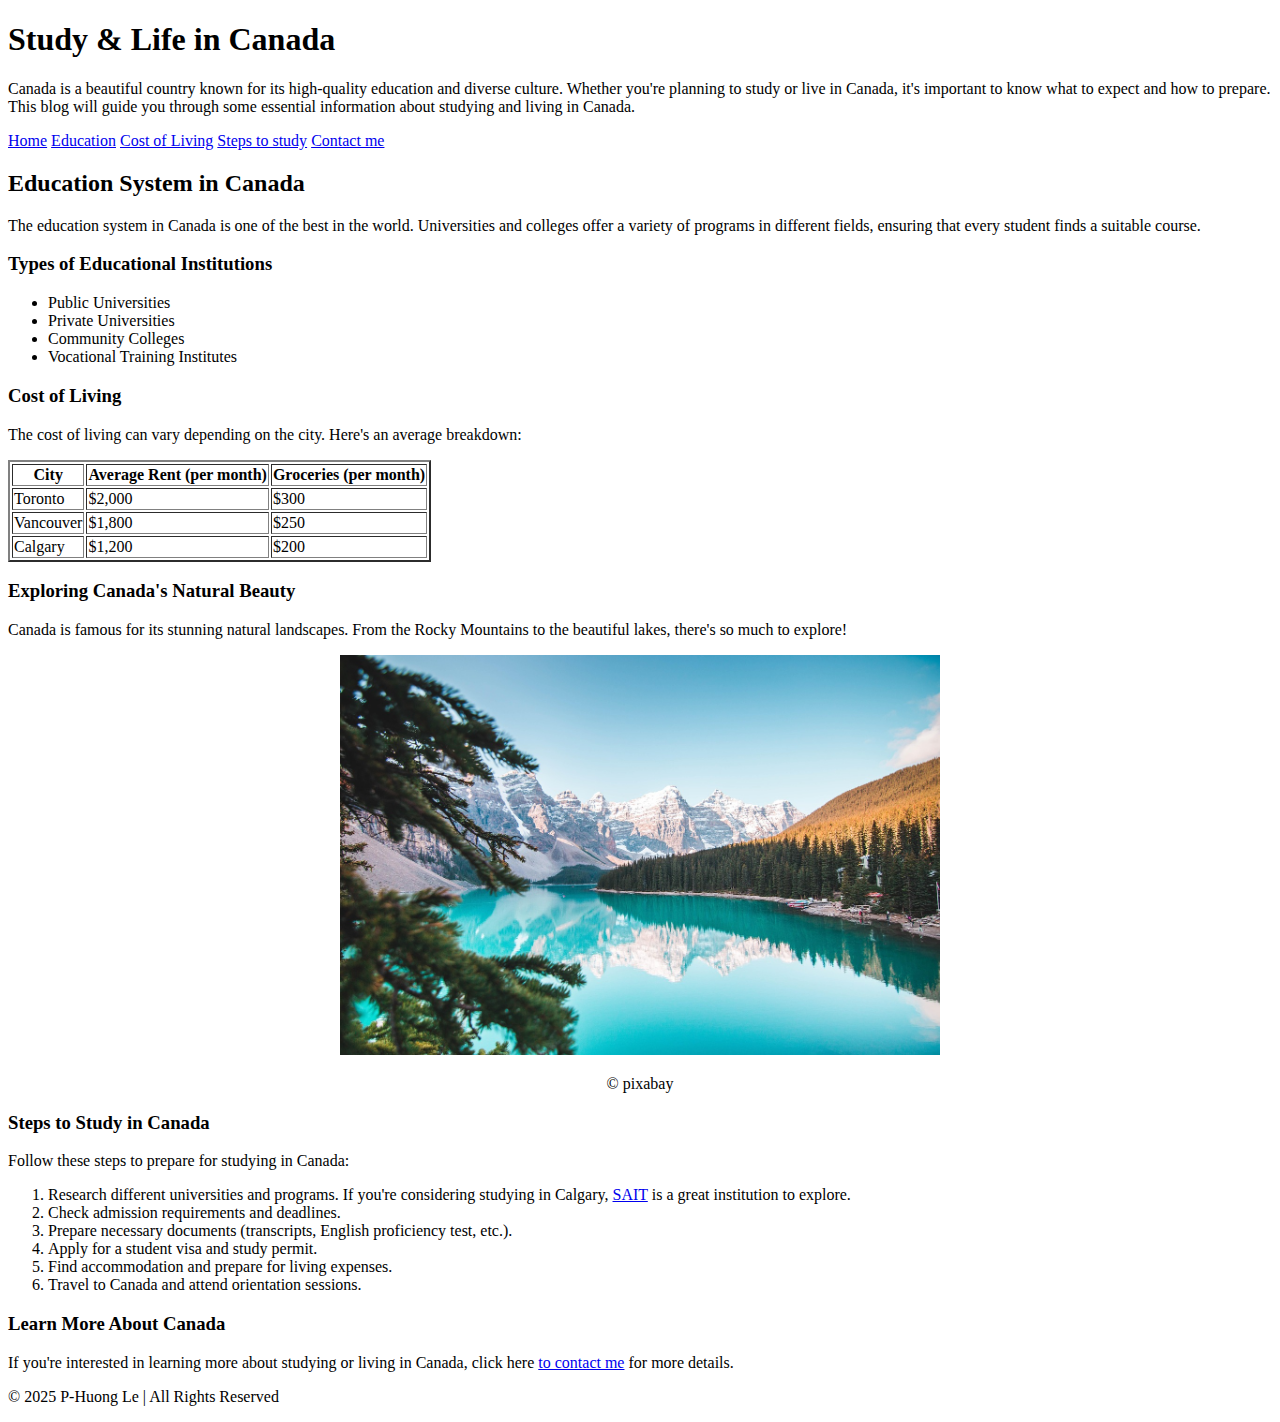
==== index.html @ d3638856 "update index" ====
<!DOCTYPE html>

<html>
    <head> 
        <title> 
            Lab 1 
        </title>
    </head>
    <body>
    <!--Header Section-->
    <header>
        <h1>Study & Life in Canada</h1>
        <p>Canada is a beautiful country known for its high-quality education and diverse culture. Whether you're planning to study or live in Canada, it's important to know what to expect and how to prepare. This blog will guide you through some essential information about studying and living in Canada.</p>
    </header>
    <!--Navigation Bar-->
    <nav>
        <a href="index.html">Home</a>
        <a href="#education">Education</a>
        <a href="#cost">Cost of Living</a>
        <a href="#steps">Steps to study</a>
        <a href="Contact.html">Contact me</a>
    </nav>

    <!--Main container for the blog-->
<div>
     <h2 id="education">Education System in Canada</h2>
     <p>The education system in Canada is one of the best in the world. Universities and colleges offer a variety of programs in different fields, ensuring that every student finds a suitable course.</p>
     <h3>Types of Educational Institutions</h3>
     <ul>
        <li>Public Universities</li>
        <li>Private Universities</li>
        <li>Community Colleges</li>
        <li>Vocational Training Institutes</li>
     </ul>
     <h3 id="cost">Cost of Living</h3>
     <p>The cost of living can vary depending on the city. Here's an average breakdown:</p>

        <!-- Section with table-->
            <table border="2px">
                <tr>
                    <th>City</th>
                    <th>Average Rent (per month)</th>
                    <th>Groceries (per month)</th>
                </tr>
                <tr>
                    <td>Toronto</td>
                    <td>$2,000</td>
                    <td>$300</td>
                </tr>
                <tr>
                    <td>Vancouver</td>
                    <td>$1,800</td>
                    <td>$250</td>
                </tr>
                <tr>
                    <td>Calgary</td>
                    <td>$1,200</td>
                    <td>$200</td>
                </tr>
            </table>

            <!-- Section with an image-->
             <h3>Exploring Canada's Natural Beauty</h3>
             <p>Canada is famous for its stunning natural landscapes. From the Rocky Mountains to the beautiful lakes, there's so much to explore!</p>
             <center>
                <img src="mountain-4331689_1280.jpg" alt="Beautiful mountains in Canada" width="600">
                <p>&copy; pixabay</p> 
             </center>
             <h3 id="steps">Steps to Study in Canada</h3>
             <p>Follow these steps to prepare for studying in Canada:</p>
             <ol>
               <li>Research different universities and programs. If you're considering studying in Calgary, <a href="https://www.sait.ca/" alt="SAIT University">SAIT</a> is a great institution to explore.</li> 
               <li>Check admission requirements and deadlines.</li>
               <li>Prepare necessary documents (transcripts, English proficiency test, etc.).</li>
               <li>Apply for a student visa and study permit.</li>
               <li>Find accommodation and prepare for living expenses.</li>
               <li>Travel to Canada and attend orientation sessions.</li>
             </ol>
             <h3>Learn More About Canada</h3>
             <p>If you're interested in learning more about studying or living in Canada, click here <a href="Contact.html">to contact me</a> for more details.</p>
</div>
            <!-- Footer -->
            <footer>
                <p>&copy; 2025 P-Huong Le | All Rights Reserved</p>
            </footer>
</body>
</html>
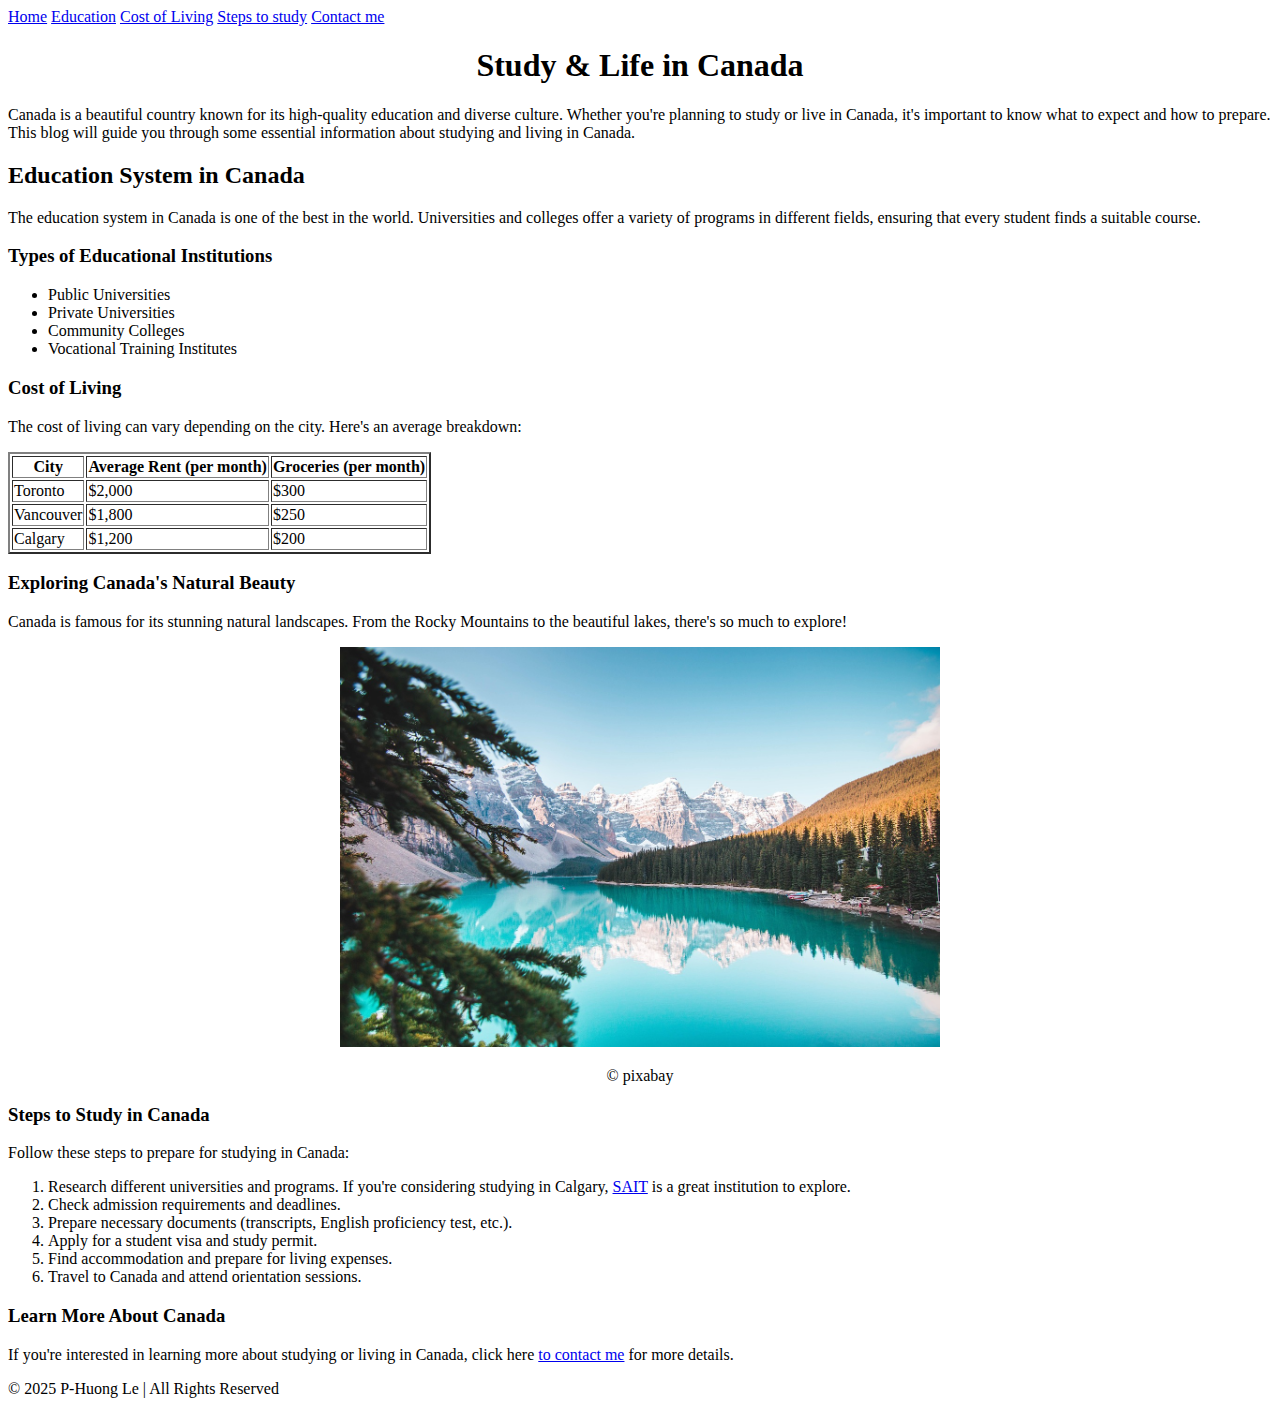
==== commit 9e8ad848: "Update index" ====
--- a/index.html
+++ b/index.html
@@ -6,20 +6,22 @@
             Lab 1 
         </title>
     </head>
+        <!--Navigation Bar-->
+        <nav>
+            <a href="index.html">Home</a>
+            <a href="#education">Education</a>
+            <a href="#cost">Cost of Living</a>
+            <a href="#steps">Steps to study</a>
+            <a href="Contact.html">Contact me</a>
+        </nav>
     <body>
     <!--Header Section-->
     <header>
-        <h1>Study & Life in Canada</h1>
+        <Center>
+            <h1>Study & Life in Canada</h1>
+        </Center>
         <p>Canada is a beautiful country known for its high-quality education and diverse culture. Whether you're planning to study or live in Canada, it's important to know what to expect and how to prepare. This blog will guide you through some essential information about studying and living in Canada.</p>
     </header>
-    <!--Navigation Bar-->
-    <nav>
-        <a href="index.html">Home</a>
-        <a href="#education">Education</a>
-        <a href="#cost">Cost of Living</a>
-        <a href="#steps">Steps to study</a>
-        <a href="Contact.html">Contact me</a>
-    </nav>
 
     <!--Main container for the blog-->
 <div>
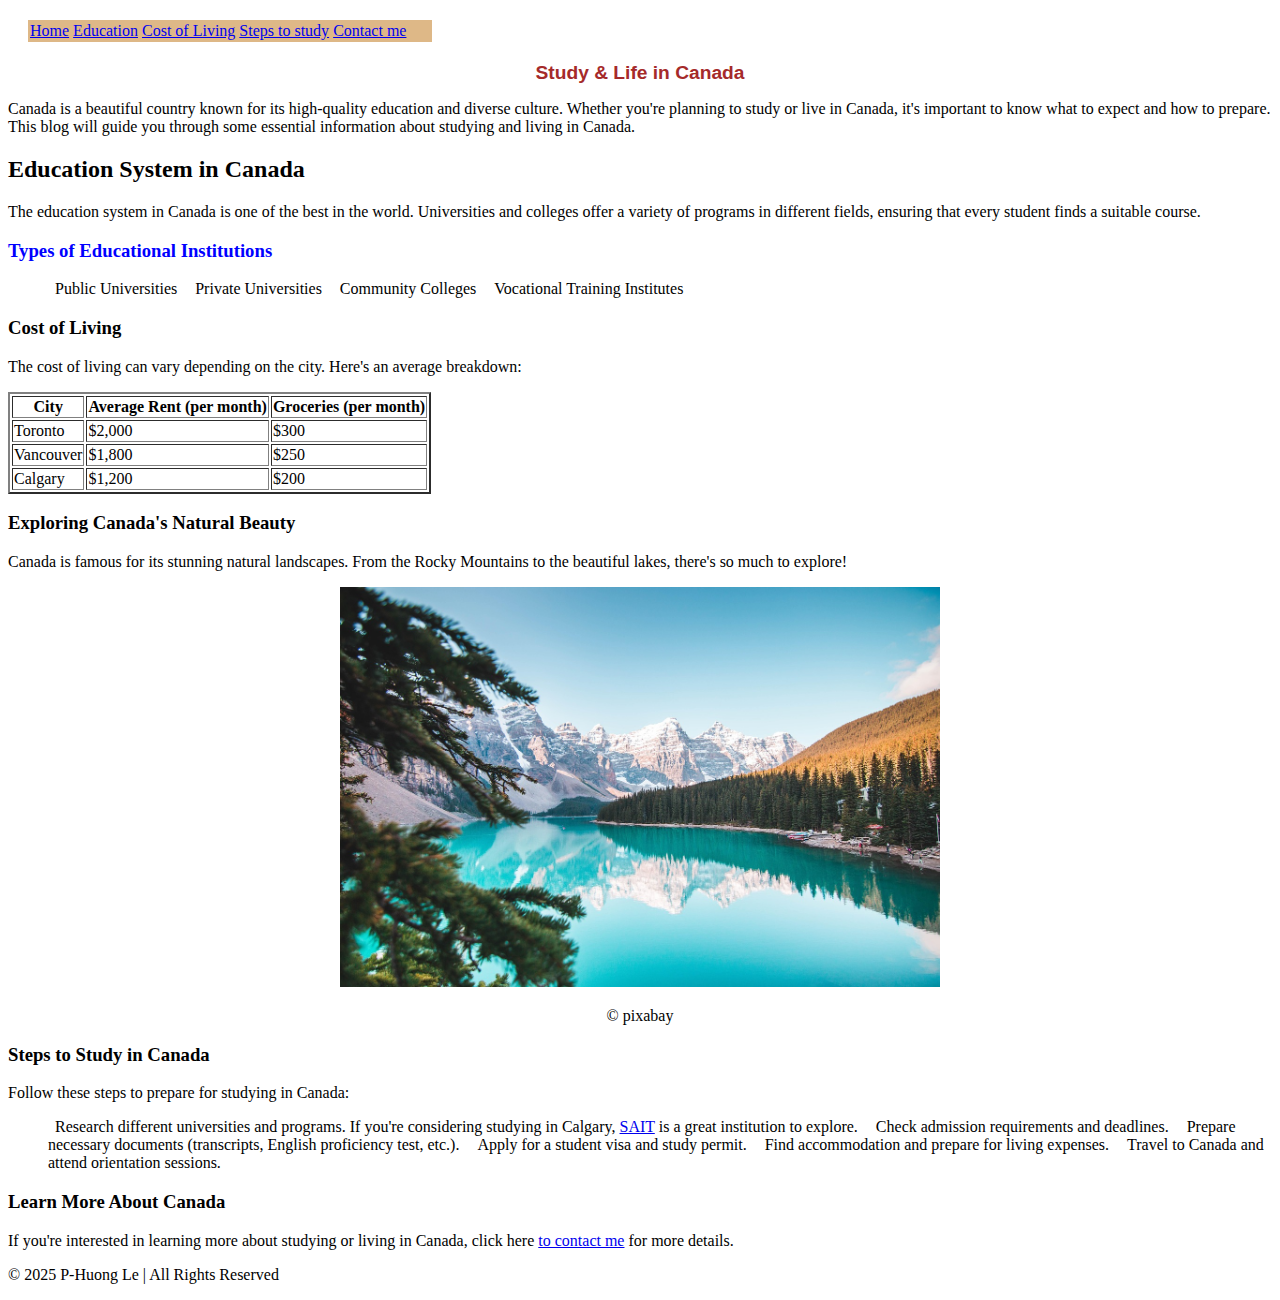
==== commit 6ac4f270: "Update CSS" ====
--- a/index.html
+++ b/index.html
@@ -1,7 +1,8 @@
 <!DOCTYPE html>
 
 <html>
-    <head> 
+    <head>
+        <link rel="stylesheet" href="./css/styles.css"> 
         <title> 
             Lab 1 
         </title>
@@ -18,7 +19,7 @@
     <!--Header Section-->
     <header>
         <Center>
-            <h1>Study & Life in Canada</h1>
+            <h1 class="title">Study & Life in Canada</h1>
         </Center>
         <p>Canada is a beautiful country known for its high-quality education and diverse culture. Whether you're planning to study or live in Canada, it's important to know what to expect and how to prepare. This blog will guide you through some essential information about studying and living in Canada.</p>
     </header>
@@ -26,16 +27,16 @@
     <!--Main container for the blog-->
 <div>
      <h2 id="education">Education System in Canada</h2>
-     <p>The education system in Canada is one of the best in the world. Universities and colleges offer a variety of programs in different fields, ensuring that every student finds a suitable course.</p>
-     <h3>Types of Educational Institutions</h3>
-     <ul>
+     <p>The education system in Canada is <span>one of the best in the world</span>. Universities and colleges offer a variety of programs in different fields, ensuring that every student finds a suitable course.</p>
+     <h3 id="recipes">Types of Educational Institutions</h3>
+     <ul> 
         <li>Public Universities</li>
         <li>Private Universities</li>
         <li>Community Colleges</li>
         <li>Vocational Training Institutes</li>
      </ul>
      <h3 id="cost">Cost of Living</h3>
-     <p>The cost of living can vary depending on the city. Here's an average breakdown:</p>
+     <p>The cost of living can vary depending on the city. <span>Here's an average breakdown:</span></p>
 
         <!-- Section with table-->
             <table border="2px">
@@ -71,7 +72,7 @@
              <h3 id="steps">Steps to Study in Canada</h3>
              <p>Follow these steps to prepare for studying in Canada:</p>
              <ol>
-               <li>Research different universities and programs. If you're considering studying in Calgary, <a href="https://www.sait.ca/" alt="SAIT University">SAIT</a> is a great institution to explore.</li> 
+               <li>Research different universities and programs. If you're considering studying in Calgary, <a href="https://www.sait.ca/" target="_blank" alt="SAIT University">SAIT</a> is a great institution to explore.</li> 
                <li>Check admission requirements and deadlines.</li>
                <li>Prepare necessary documents (transcripts, English proficiency test, etc.).</li>
                <li>Apply for a student visa and study permit.</li>
--- a/css/styles.css
+++ b/css/styles.css
@@ -0,0 +1,39 @@
+
+h1 {
+    color: brown;
+    font-family: 'Segoe UI', Tahoma, Geneva, Verdana, sans-serif;
+    font-size: larger;
+}
+
+h2.title {
+    color: aqua;
+    font-family: 'Gill Sans', 'Gill Sans MT', Calibri, 'Trebuchet MS', sans-serif;
+    font-size: medium;
+    font-weight: bold;
+    font-style: italic;
+}
+
+#recipes {
+    color: blue;
+    font-weight: bolder;
+    font-style: normal;
+}
+
+li {
+    display: inline;
+    padding: 5px;
+    margin: 2px;
+
+}
+
+nav {
+    background-color: burlywood;
+    width: 400px;
+    padding: 2px;
+    margin: 20px;
+}
+
+.flex-container {
+    display: flex;
+    flex-wrap: nowrap;
+}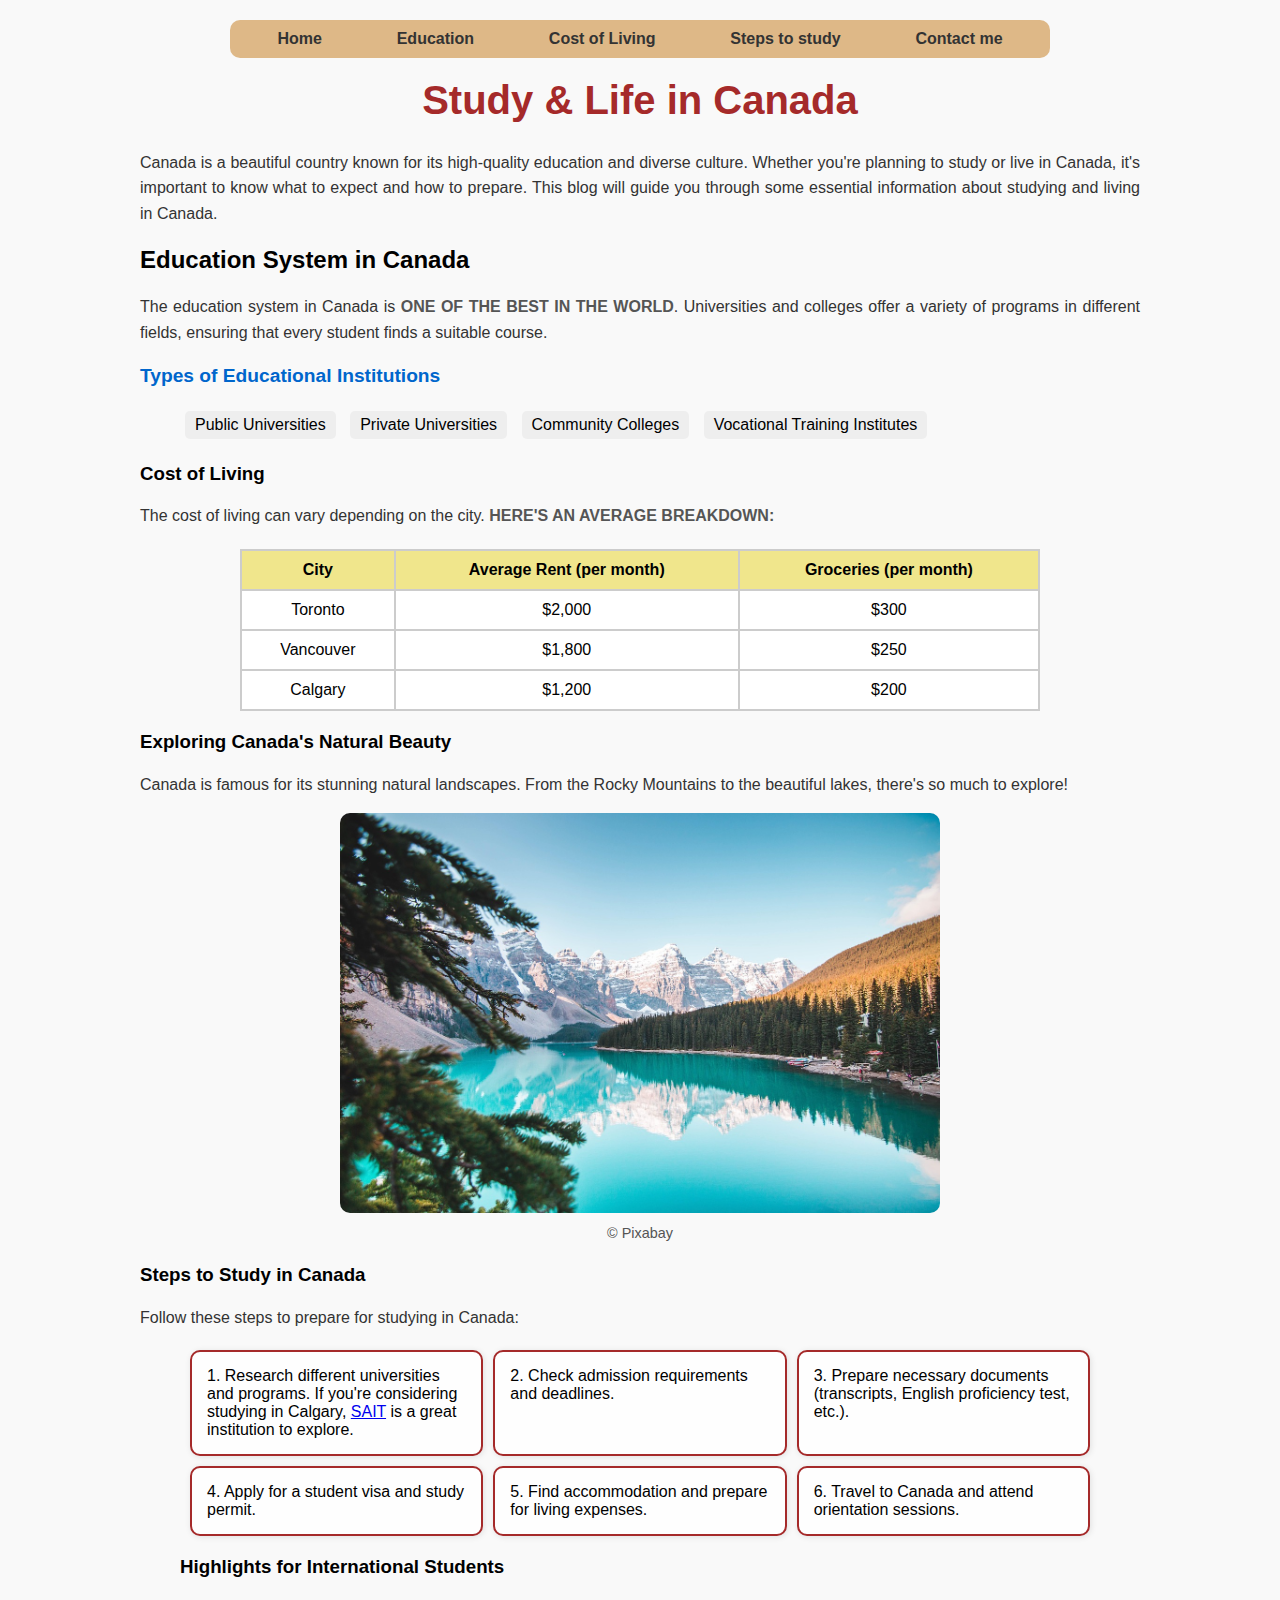
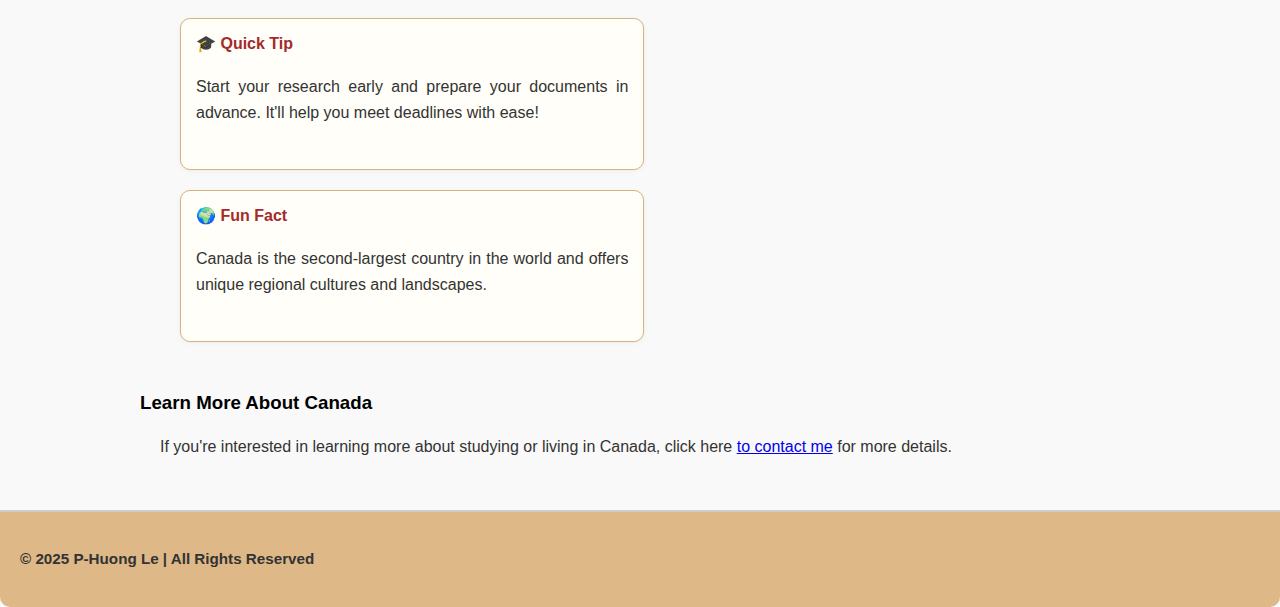
==== commit e05f7bf3: "CSS update" ====
--- a/index.html
+++ b/index.html
@@ -2,11 +2,14 @@
 
 <html>
     <head>
-        <link rel="stylesheet" href="./css/styles.css"> 
+      <!--  <link id="css" rel="stylesheet" href="./css/styles.css"> -->
+        <link rel="stylesheet" href="./css/styles.css">
+     <!--   <script src="./script/script.js"></script> -->
         <title> 
             Lab 1 
         </title>
     </head>
+
         <!--Navigation Bar-->
         <nav>
             <a href="index.html">Home</a>
@@ -16,17 +19,16 @@
             <a href="Contact.html">Contact me</a>
         </nav>
     <body>
+
     <!--Header Section-->
     <header>
-        <Center>
             <h1 class="title">Study & Life in Canada</h1>
-        </Center>
-        <p>Canada is a beautiful country known for its high-quality education and diverse culture. Whether you're planning to study or live in Canada, it's important to know what to expect and how to prepare. This blog will guide you through some essential information about studying and living in Canada.</p>
     </header>
 
     <!--Main container for the blog-->
-<div>
-     <h2 id="education">Education System in Canada</h2>
+<div class="main-content">
+    <p>Canada is a beautiful country known for its high-quality education and diverse culture. Whether you're planning to study or live in Canada, it's important to know what to expect and how to prepare. This blog will guide you through some essential information about studying and living in Canada.</p>
+    <h2 id="education">Education System in Canada</h2>
      <p>The education system in Canada is <span>one of the best in the world</span>. Universities and colleges offer a variety of programs in different fields, ensuring that every student finds a suitable course.</p>
      <h3 id="recipes">Types of Educational Institutions</h3>
      <ul> 
@@ -39,7 +41,7 @@
      <p>The cost of living can vary depending on the city. <span>Here's an average breakdown:</span></p>
 
         <!-- Section with table-->
-            <table border="2px">
+            <table>
                 <tr>
                     <th>City</th>
                     <th>Average Rent (per month)</th>
@@ -67,21 +69,52 @@
              <p>Canada is famous for its stunning natural landscapes. From the Rocky Mountains to the beautiful lakes, there's so much to explore!</p>
              <center>
                 <img src="mountain-4331689_1280.jpg" alt="Beautiful mountains in Canada" width="600">
-                <p>&copy; pixabay</p> 
+                <p class="image-credit">&copy; Pixabay</p> 
              </center>
+
+            <!--Steps Section with Flexbox-->
              <h3 id="steps">Steps to Study in Canada</h3>
              <p>Follow these steps to prepare for studying in Canada:</p>
-             <ol>
-               <li>Research different universities and programs. If you're considering studying in Calgary, <a href="https://www.sait.ca/" target="_blank" alt="SAIT University">SAIT</a> is a great institution to explore.</li> 
-               <li>Check admission requirements and deadlines.</li>
-               <li>Prepare necessary documents (transcripts, English proficiency test, etc.).</li>
-               <li>Apply for a student visa and study permit.</li>
-               <li>Find accommodation and prepare for living expenses.</li>
-               <li>Travel to Canada and attend orientation sessions.</li>
-             </ol>
+             <div class="flexbox-element">
+                <div class="border-box">1. Research different universities and programs. If you're considering studying in Calgary, <a href="https://www.sait.ca/" target="_blank" alt="SAIT University">SAIT</a> is a great institution to explore.</div> 
+                <div class="border-box">2. Check admission requirements and deadlines.</div>
+                <div class="border-box">3. Prepare necessary documents (transcripts, English proficiency test, etc.).</div>
+                <div class="border-box">4. Apply for a student visa and study permit.</div>
+                <div class="border-box">5. Find accommodation and prepare for living expenses.</div>
+                <div class="border-box">6. Travel to Canada and attend orientation sessions.</div>
+             </div>
+            
+             <section class="main-content">
+                <h3>Highlights for International Students</h3>
+
+                <!-- FLOAT + CLEARFIX -->
+                <div class="clearfix tips-container">
+                    <div class="float-example border-box tip-card">
+                      <h4>🎓 Quick Tip</h4>
+                      <p>Start your research early and prepare your documents in advance. It'll help you meet deadlines with ease!</p>
+                    </div>
+                    <div class="float-example border-box tip-card">
+                      <h4>🌍 Fun Fact</h4>
+                      <p>Canada is the second-largest country in the world and offers unique regional cultures and landscapes.</p>
+                    </div>
+                  </div>
+             </section>
+
              <h3>Learn More About Canada</h3>
-             <p>If you're interested in learning more about studying or living in Canada, click here <a href="Contact.html">to contact me</a> for more details.</p>
-</div>
+             <p class="margin-example">If you're interested in learning more about studying or living in Canada, click here <a href="Contact.html"> to contact me</a> for more details.</p>
+
+             <!-- Section for Lab 3 -->
+               <!-- <button onclick="changeTheme()">Change theme</button> -->
+               <!-- <button onclick="showMessage()">Click here<a href="Contact.html"></a></button> -->
+               <!-- <button onclick="checkAge()">Enter the party</button> -->
+               <!-- <button onclick="showMany()">Try to close</button> -->
+               <!-- <button onclick="changeColor()">Change color</button> -->
+               <!-- <button onmouseover="hoverfunction()">Hover</button> -->
+            <!-- <img id="catdog" src="mountain-4331689_1280.jpg" width="600"> -->
+            <!-- <button onclick="changeToDog()">Dog</button> -->
+            <!-- <button onclick="changeToCat()">Cat</button> -->
+        </div>
+
             <!-- Footer -->
             <footer>
                 <p>&copy; 2025 P-Huong Le | All Rights Reserved</p>
--- a/css/styles.css
+++ b/css/styles.css
@@ -1,39 +1,292 @@
 
-h1 {
+/* Body */
+body {
+    font-family: Arial, Helvetica, sans-serif;
+    background-color: #f9f9f9;
+    margin: 0;
+    padding: 0;
+}
+
+/* Header & Title */
+h1.title {
     color: brown;
     font-family: 'Segoe UI', Tahoma, Geneva, Verdana, sans-serif;
-    font-size: larger;
-}
-
-h2.title {
-    color: aqua;
-    font-family: 'Gill Sans', 'Gill Sans MT', Calibri, 'Trebuchet MS', sans-serif;
-    font-size: medium;
-    font-weight: bold;
-    font-style: italic;
-}
-
+    font-size: 2.5em;
+    text-align: center;
+    margin-top: 20px;
+}
+
+/* Subheading using ID selector */
 #recipes {
-    color: blue;
-    font-weight: bolder;
+    color: #0066cc;
+    font-weight: bold;
     font-style: normal;
-}
-
-li {
-    display: inline;
-    padding: 5px;
-    margin: 2px;
-
-}
-
+    font-size: 1.2em;
+}
+
+/* NAVIGATION BAR */
 nav {
     background-color: burlywood;
-    width: 400px;
-    padding: 2px;
+    display: flex;
+    justify-content: space-around;
+    padding: 10px;
+    margin: 20px auto;
+    max-width: 800px;
+    border-radius: 10px;
+}
+
+/* Navigation Links */
+nav a {
+    text-decoration: none;
+    color: #333;
+    font-weight: bold;
+}
+
+nav a:hover {
+    color: brown;
+}
+
+/* Main Content Spacing */
+.main-content {
+    padding: 0 40px;
+    max-width:  1000px;
+    margin: 0 auto;
+}
+
+/* List Items */
+ul li {
+    display: inline-block;
+    padding: 5px 10px;
+    margin: 5px;
+    background-color: #eee;
+    border-radius: 5px;
+}
+
+/* Table Styling */
+table {
+    width: 80%;
+    margin: 20px auto;
+    border-collapse: collapse;
+}
+
+th, td {
+    border:  2px solid #ccc;
+    padding: 10px;
+    text-align: center;
+}
+
+th {
+    background-color: #f0e68c;
+}
+
+td {
+    background-color: #fff;
+}
+
+/* BUTTON */
+button {
+    padding: 10px 15px;
+    margin: 5px;
+    background-color: brown;
+    border-radius: 8px;
+    border: none;
+    color: white;
+    font-size: 1em;
+    transition: background-color 0.3s ease;
+}
+
+button:hover {
+    background-color: darkred;
+    cursor: pointer;
+}
+
+/* Image */
+img {
+    max-width: 100%;
+    height: auto;
+    border-radius: 10px;
+}
+
+/* Image Credit */
+.image-credit {
+    text-align: center;
+    font-size: 0.9em;
+    color: #555;
+    margin-top: 5px;
+}
+
+/* Flexbox Element */
+.flexbox-element {
+    display: flex;
+    flex-wrap: wrap;
+    justify-content: space-between;
+    gap: 10px;
+    margin: 20px auto;
+    max-width: 900px;
+}
+
+/* Padding & Margin */
+.padding-example {
+    padding: 15px;
+    background-color: #f0f0f0;
+}
+
+.margin-example {
     margin: 20px;
 }
 
-.flex-container {
+/* Float/Clear/Overflow */
+.float-example {
+    float: left;
+    width: 50%;
+}
+
+.clearfix::after {
+    content: "";
+    display: table;
+    clear: both;
+}
+
+/* Typography */
+p {
+    font-size: 1em;
+    line-height: 1.6;
+    color: #333;
+    text-align: justify;
+}
+
+span {
+    text-transform: uppercase;
+    font-weight: bold;
+    color: #555;
+}
+
+/* Border */
+.border-box {
+    flex: 1 1 250px;
+    border: 2px solid brown;
+    border-radius: 10px;
+    padding: 15px;
+    background-color: #fefefe;
+    box-shadow: 1px 1px 6px rgba(0, 0, 0, 0.1);
+}
+
+/* Position */
+.position-example {
+    position: relative;
+    top: 10px;
+    left: 10px;
+}
+
+/* Footer */
+footer {
+    text-align: center;
+    background-color: burlywood;
+    padding: 20px;
+    margin-top: 50px;
+    color: #333;
+    border-top: 2px solid #ccc;
+    font-weight: bold;
+    font-size: 0.95em;
+    border-radius: 0 0 10px 10px;
+}
+
+/* - CONTACT PAGE - */
+.contact-container {
+    max-width: 600px;
+    margin: 40px auto;
+    padding: 30px;
+    background-color: white;
+    border-radius: 12px;
+    box-shadow: 0 4px 12px rgba(0,0,0,0.08);
+}
+
+.contact-container h1 {
+    text-align: center;
+    color: brown;
+    font-size: 2em;
+}
+
+.contact-container p {
+    text-align: center;
+    margin-bottom: 30px;
+}
+
+form {
     display: flex;
-    flex-wrap: nowrap;
+    flex-direction: column;
+    gap: 15px;
+}
+
+label {
+    font-weight: bold;
+    margin-bottom: 5px;
+}
+
+input, textarea {
+    padding: 10px;
+    border-radius: 6px;
+    border: 1px solid #ccc;
+    font-size: 1em;
+    width: 100%;
+    box-sizing: border-box;
+}
+
+input[type="submit"] {
+    background-color: brown;
+    color: white;
+    border: none;
+    cursor: pointer;
+    font-weight: bold;
+    transition: background-color 0.3s ease;
+}
+
+input[type="submit"]:hover {
+    background-color: darkred;
+}
+
+.back-button {
+    display: inline-block;
+    margin: 30px auto 0;
+    text-align: center;
+}
+
+.back-button a {
+    text-decoration: none;
+    padding: 10px 20px;
+    background-color: burlywood;
+    color: #333;
+    border-radius: 8px;
+    font-weight: bold;
+    transition: background-color 0.3s ease;
+}
+
+.back-button a:hover {
+    background-color: #d4b47c;
+}
+
+/* Tips Section Styling */
+.tips-container {
+    margin-top: 40px;
+    margin-bottom: 30px;
+}
+
+.tip-card {
+    width: 47%;
+    background-color: #fffef8;
+    border: 1.5px solid #d4b47c;
+    box-shadow: 0 1px 5px rgba(0,0,0,0.05);
+    margin-bottom: 20px;
+    min-height: 120px;
+}
+
+.tip-card h4 {
+    margin-top: 0;
+    color: brown;
+}
+
+@media (max-width: 768px) {
+    .tip-card {
+        width: 100%;
+    }
 }--- a/css/styles.css
+++ b/css/styles.css
@@ -1,39 +1,292 @@
 
-h1 {
+/* Body */
+body {
+    font-family: Arial, Helvetica, sans-serif;
+    background-color: #f9f9f9;
+    margin: 0;
+    padding: 0;
+}
+
+/* Header & Title */
+h1.title {
     color: brown;
     font-family: 'Segoe UI', Tahoma, Geneva, Verdana, sans-serif;
-    font-size: larger;
-}
-
-h2.title {
-    color: aqua;
-    font-family: 'Gill Sans', 'Gill Sans MT', Calibri, 'Trebuchet MS', sans-serif;
-    font-size: medium;
-    font-weight: bold;
-    font-style: italic;
-}
-
+    font-size: 2.5em;
+    text-align: center;
+    margin-top: 20px;
+}
+
+/* Subheading using ID selector */
 #recipes {
-    color: blue;
-    font-weight: bolder;
+    color: #0066cc;
+    font-weight: bold;
     font-style: normal;
-}
-
-li {
-    display: inline;
-    padding: 5px;
-    margin: 2px;
-
-}
-
+    font-size: 1.2em;
+}
+
+/* NAVIGATION BAR */
 nav {
     background-color: burlywood;
-    width: 400px;
-    padding: 2px;
+    display: flex;
+    justify-content: space-around;
+    padding: 10px;
+    margin: 20px auto;
+    max-width: 800px;
+    border-radius: 10px;
+}
+
+/* Navigation Links */
+nav a {
+    text-decoration: none;
+    color: #333;
+    font-weight: bold;
+}
+
+nav a:hover {
+    color: brown;
+}
+
+/* Main Content Spacing */
+.main-content {
+    padding: 0 40px;
+    max-width:  1000px;
+    margin: 0 auto;
+}
+
+/* List Items */
+ul li {
+    display: inline-block;
+    padding: 5px 10px;
+    margin: 5px;
+    background-color: #eee;
+    border-radius: 5px;
+}
+
+/* Table Styling */
+table {
+    width: 80%;
+    margin: 20px auto;
+    border-collapse: collapse;
+}
+
+th, td {
+    border:  2px solid #ccc;
+    padding: 10px;
+    text-align: center;
+}
+
+th {
+    background-color: #f0e68c;
+}
+
+td {
+    background-color: #fff;
+}
+
+/* BUTTON */
+button {
+    padding: 10px 15px;
+    margin: 5px;
+    background-color: brown;
+    border-radius: 8px;
+    border: none;
+    color: white;
+    font-size: 1em;
+    transition: background-color 0.3s ease;
+}
+
+button:hover {
+    background-color: darkred;
+    cursor: pointer;
+}
+
+/* Image */
+img {
+    max-width: 100%;
+    height: auto;
+    border-radius: 10px;
+}
+
+/* Image Credit */
+.image-credit {
+    text-align: center;
+    font-size: 0.9em;
+    color: #555;
+    margin-top: 5px;
+}
+
+/* Flexbox Element */
+.flexbox-element {
+    display: flex;
+    flex-wrap: wrap;
+    justify-content: space-between;
+    gap: 10px;
+    margin: 20px auto;
+    max-width: 900px;
+}
+
+/* Padding & Margin */
+.padding-example {
+    padding: 15px;
+    background-color: #f0f0f0;
+}
+
+.margin-example {
     margin: 20px;
 }
 
-.flex-container {
+/* Float/Clear/Overflow */
+.float-example {
+    float: left;
+    width: 50%;
+}
+
+.clearfix::after {
+    content: "";
+    display: table;
+    clear: both;
+}
+
+/* Typography */
+p {
+    font-size: 1em;
+    line-height: 1.6;
+    color: #333;
+    text-align: justify;
+}
+
+span {
+    text-transform: uppercase;
+    font-weight: bold;
+    color: #555;
+}
+
+/* Border */
+.border-box {
+    flex: 1 1 250px;
+    border: 2px solid brown;
+    border-radius: 10px;
+    padding: 15px;
+    background-color: #fefefe;
+    box-shadow: 1px 1px 6px rgba(0, 0, 0, 0.1);
+}
+
+/* Position */
+.position-example {
+    position: relative;
+    top: 10px;
+    left: 10px;
+}
+
+/* Footer */
+footer {
+    text-align: center;
+    background-color: burlywood;
+    padding: 20px;
+    margin-top: 50px;
+    color: #333;
+    border-top: 2px solid #ccc;
+    font-weight: bold;
+    font-size: 0.95em;
+    border-radius: 0 0 10px 10px;
+}
+
+/* - CONTACT PAGE - */
+.contact-container {
+    max-width: 600px;
+    margin: 40px auto;
+    padding: 30px;
+    background-color: white;
+    border-radius: 12px;
+    box-shadow: 0 4px 12px rgba(0,0,0,0.08);
+}
+
+.contact-container h1 {
+    text-align: center;
+    color: brown;
+    font-size: 2em;
+}
+
+.contact-container p {
+    text-align: center;
+    margin-bottom: 30px;
+}
+
+form {
     display: flex;
-    flex-wrap: nowrap;
+    flex-direction: column;
+    gap: 15px;
+}
+
+label {
+    font-weight: bold;
+    margin-bottom: 5px;
+}
+
+input, textarea {
+    padding: 10px;
+    border-radius: 6px;
+    border: 1px solid #ccc;
+    font-size: 1em;
+    width: 100%;
+    box-sizing: border-box;
+}
+
+input[type="submit"] {
+    background-color: brown;
+    color: white;
+    border: none;
+    cursor: pointer;
+    font-weight: bold;
+    transition: background-color 0.3s ease;
+}
+
+input[type="submit"]:hover {
+    background-color: darkred;
+}
+
+.back-button {
+    display: inline-block;
+    margin: 30px auto 0;
+    text-align: center;
+}
+
+.back-button a {
+    text-decoration: none;
+    padding: 10px 20px;
+    background-color: burlywood;
+    color: #333;
+    border-radius: 8px;
+    font-weight: bold;
+    transition: background-color 0.3s ease;
+}
+
+.back-button a:hover {
+    background-color: #d4b47c;
+}
+
+/* Tips Section Styling */
+.tips-container {
+    margin-top: 40px;
+    margin-bottom: 30px;
+}
+
+.tip-card {
+    width: 47%;
+    background-color: #fffef8;
+    border: 1.5px solid #d4b47c;
+    box-shadow: 0 1px 5px rgba(0,0,0,0.05);
+    margin-bottom: 20px;
+    min-height: 120px;
+}
+
+.tip-card h4 {
+    margin-top: 0;
+    color: brown;
+}
+
+@media (max-width: 768px) {
+    .tip-card {
+        width: 100%;
+    }
 }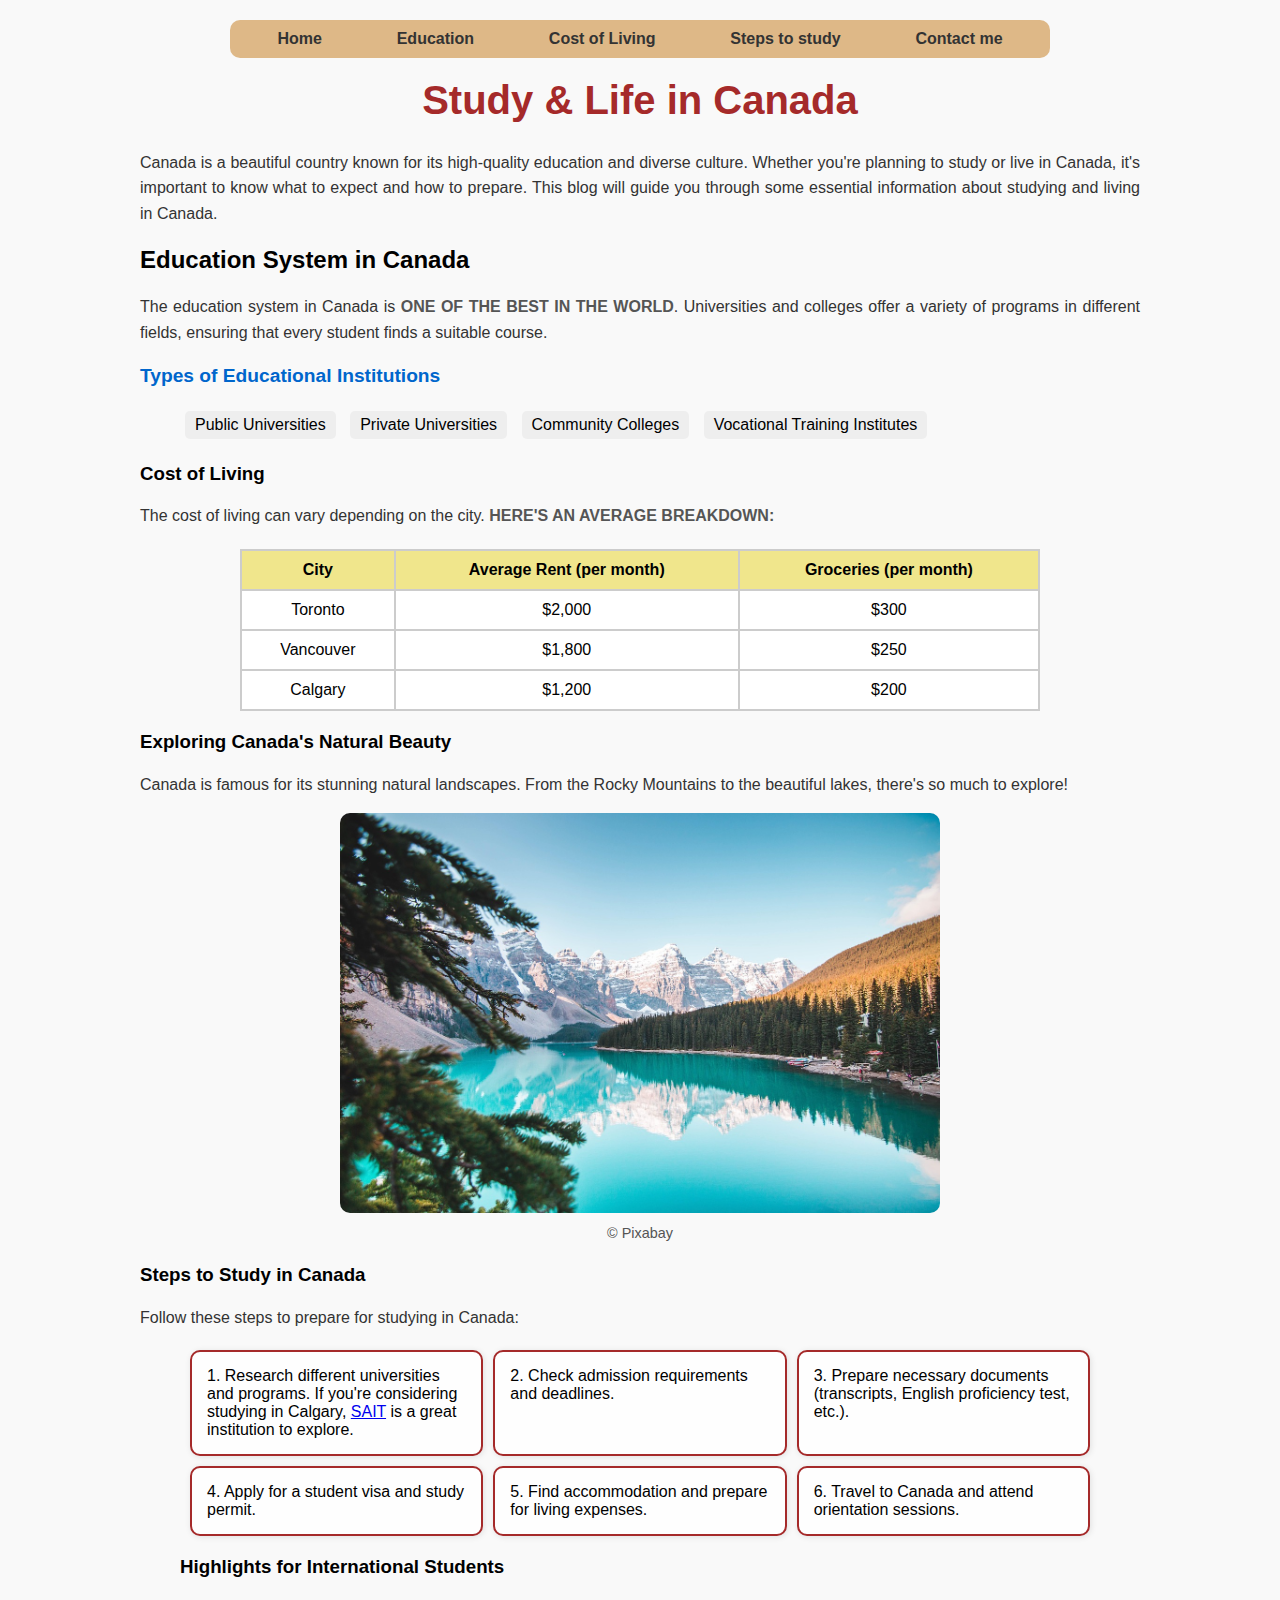
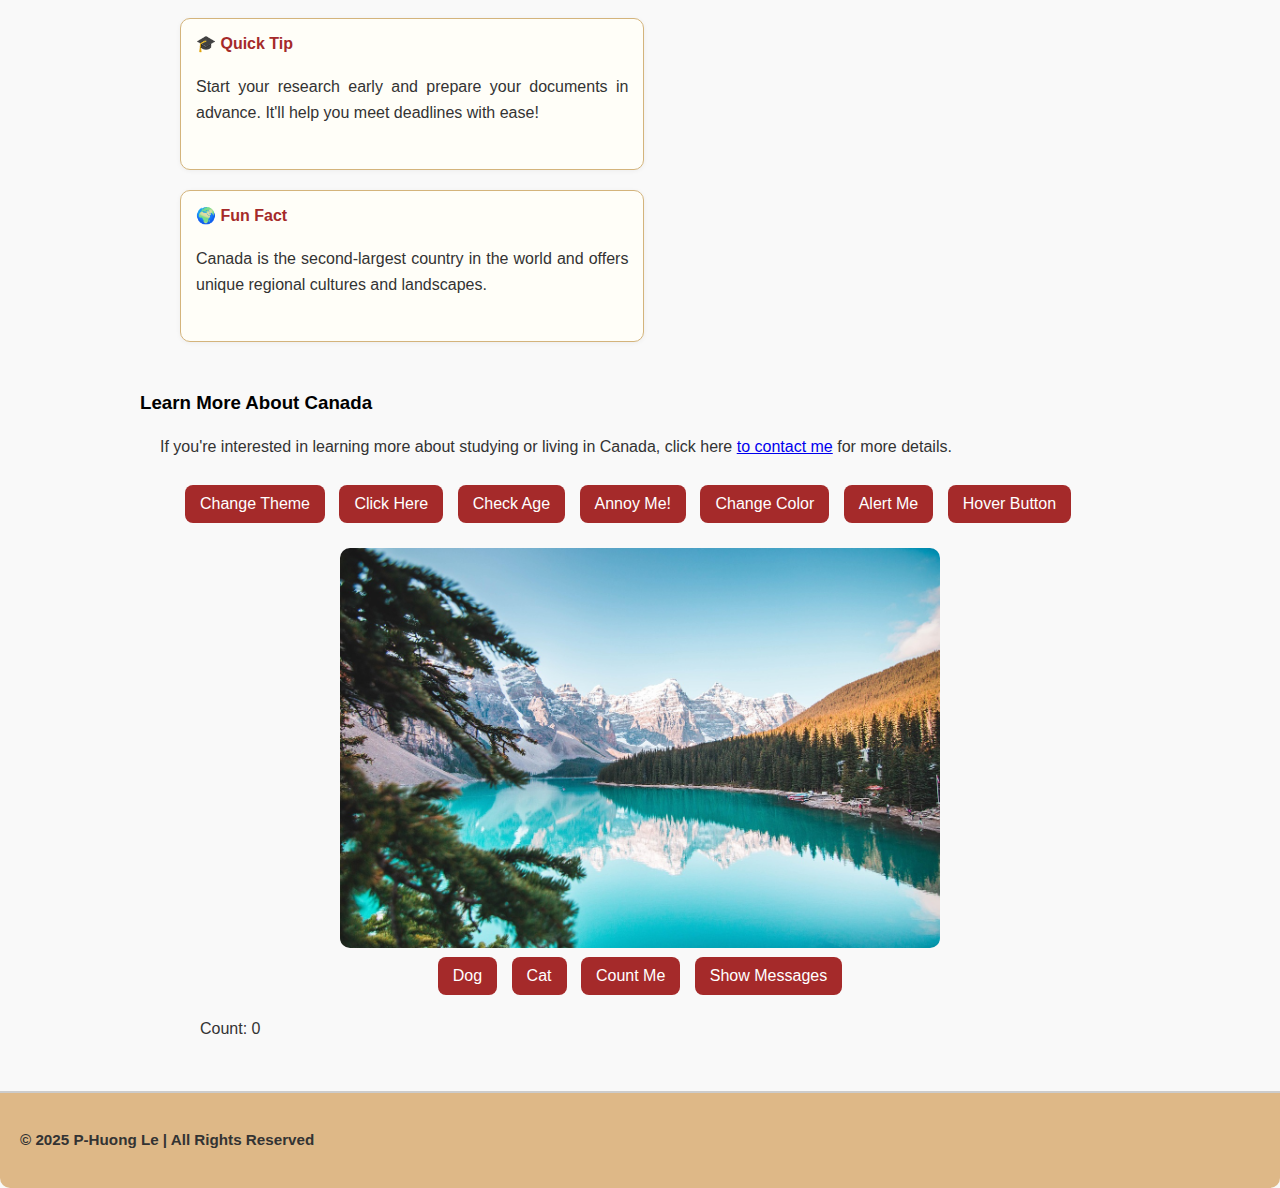
==== commit 09474c2f: "Java" ====
--- a/index.html
+++ b/index.html
@@ -2,9 +2,8 @@
 
 <html>
     <head>
-      <!--  <link id="css" rel="stylesheet" href="./css/styles.css"> -->
+      <link id="css" rel="stylesheet" href="./css/styles.css">
         <link rel="stylesheet" href="./css/styles.css">
-     <!--   <script src="./script/script.js"></script> -->
         <title> 
             Lab 1 
         </title>
@@ -104,20 +103,34 @@
              <p class="margin-example">If you're interested in learning more about studying or living in Canada, click here <a href="Contact.html"> to contact me</a> for more details.</p>
 
              <!-- Section for Lab 3 -->
-               <!-- <button onclick="changeTheme()">Change theme</button> -->
-               <!-- <button onclick="showMessage()">Click here<a href="Contact.html"></a></button> -->
-               <!-- <button onclick="checkAge()">Enter the party</button> -->
-               <!-- <button onclick="showMany()">Try to close</button> -->
-               <!-- <button onclick="changeColor()">Change color</button> -->
-               <!-- <button onmouseover="hoverfunction()">Hover</button> -->
-            <!-- <img id="catdog" src="mountain-4331689_1280.jpg" width="600"> -->
-            <!-- <button onclick="changeToDog()">Dog</button> -->
-            <!-- <button onclick="changeToCat()">Cat</button> -->
+             <section class="main-content">
+               <button onclick="changeTheme()">Change Theme</button>
+               <button onclick="showMessage()">Click Here</button>
+               <button onclick="checkAge()">Check Age</button>
+               <button onclick="showMany()">Annoy Me!</button>
+               <button onclick="changeColor()">Change Color</button>
+               <button id="alertMe">Alert Me</button>
+               <button id="hoverButton">Hover Button</button>
+             <div class="margin-example">
+                <center>
+                <img id="catdog" src="mountain-4331689_1280.jpg" width="600">
+                <br>
+                    <button onclick="changeToDog()">Dog</button>
+                    <button onclick="changeToCat()">Cat</button>
+                    <button id="buttonCounter">Count Me</button>
+                    <button onclick="showLoop()">Show Messages</button>
+                    <p id="counter">Count: 0</p>
+                </center>
+                <div id="container" class="margin-example"></div>
+             </div>
+            </section>
+
         </div>
 
             <!-- Footer -->
             <footer>
                 <p>&copy; 2025 P-Huong Le | All Rights Reserved</p>
             </footer>
+            <script src="./script/script.js"></script>
 </body>
 </html>